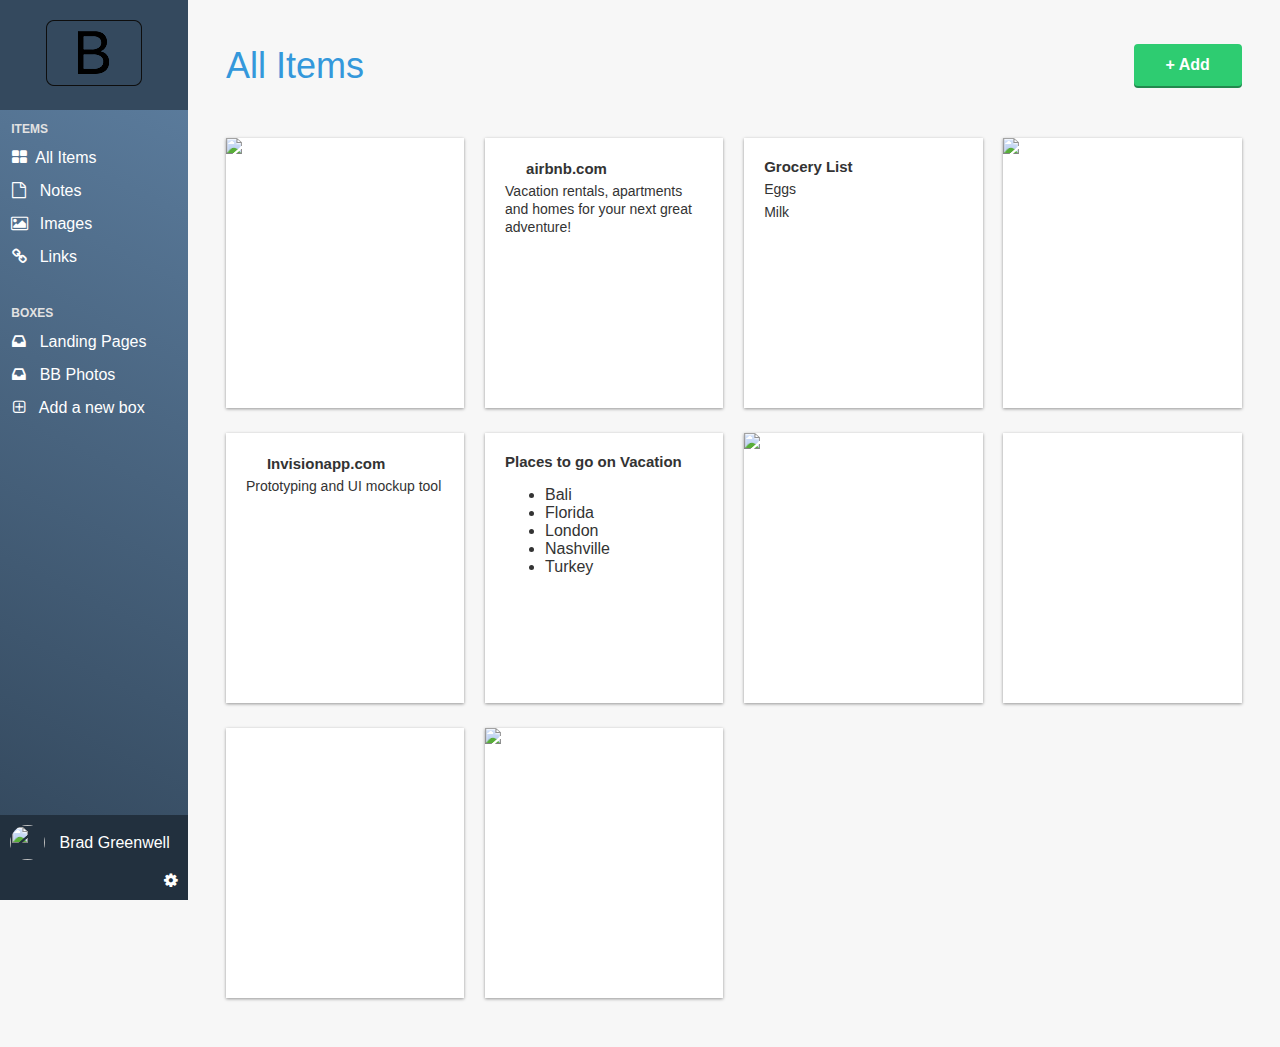
==== dashboard.html @ 69a9efc6 "Assignment-33" ====
<!DOCTYPE html>
<html lang="en-us">
<head>
	<meta http-equiv="X-UA-Compatible" content="IE-Edge">
	<meta name="viewport" content="width=device-width, initial-scale=1">
	<meta charset="UTF-8">

	<title>Dashboard | Blocbox</title>

	<!-- Google Fonts -->
	<link href='http://fonts.googlepis.com/css?family="lato:300,400,700,300italic, 400italic,700italic|Varela+Round' rel='stylesheet' type='text/css'>

	<!-- CSS -->
	<link rel="stylesheet" href="css/normalize.css">
	<link rel="stylesheet" href="css/style.css">
	<link rel="stylesheet" href="css/font-awesome.css">

	</head>

	<body class="dashboard">

	<!-- LEFT NAV -->

	<nav id="left-nav" class="left-nav">
	<a href=#" class="site-logo"><img src="images/site-logo.png" /></a>
	<div class="items">
	<p>Items</p>
	<ul>
		<li><a href="#"><i class="fa fa-th-large"></i>All Items</a></li>
		<li><a href="#"><i class="fa fa-file-o"></i> Notes</a></li>
         <li><a href="images.html"><i class="fa fa-picture-o"></i> Images</a></li>
         <li><a href="#"><i class="fa fa-link"></i> Links</a></li>
       </ul>
       <p>Boxes</p>
       <ul>
         <li><a href="#"><i class="fa fa-inbox"></i> Landing Pages</a></li>
         <li><a href="#"><i class="fa fa-inbox"></i> BB Photos</a></li>
         <li><a href="#"><i class="fa fa-plus-square-o"></i> Add a new box</a></li>
       </ul>
     </div>
     <div class="settings">
     <img src="https://s3.amazonaws.com/uifaces/faces/twitter/jsa/128.jpg">
     <p>Brad Greenwell</p>
     <a href="#"><i class="fa fa-cog"></i></a>
   </div>
   </nav>
   <main role="main">
   
   <!-- Benefits -->
   <section class="content">
     <div class="container">
       <div class="header">
         <h1>All Items</h1>
         <a href="#" class="btn">+ Add</a>
       </div>
     </div>
     <div class="container">
       <div class="content-item">
         <div class="item-box">
         <img src="https://static.pexels.com/photos/370/lights-night-dark-abstract.jpeg">
         </div>
       </div>
       <div class="content-item">
         <div class="item-box">
         <h2><img src="https://www.airbnb.com/favicon.ico">airbnb.com</h2>
         <p>Vacation rentals, apartments and homes for your next great adventure!</p>
         </div>
       </div>
       <div class="content-item">
         <div class="item-box">
         <h2>Grocery List</h2>
         <p>Eggs</p>
         <p>Milk</p>
         </div>
       </div>
       <div class="content-item">
         <div class="item-box">
         <img src="https://static.pexels.com/photos/1928/sea-nature-sunny-summer.jpg">
         </div>
       </div>
       <div class="content-item">
         <div class="item-box">
         <h2><img class="favicon" src="https://www.invisionapp.com/favicon.ico">Invisionapp.com</h2>
         <p>Prototyping and UI mockup tool</p>
         </div>
       </div>
       <div class="content-item">
         <div class="item-box">
         <h2>Places to go on Vacation</h2>
         <ul>
          <li>Bali</li>
          <li>Florida</li>
          <li>London</li>
          <li>Nashville</li>
          <li>Turkey</li>
        </ul>
         </div>
       </div>
       <div class="content-item">
         <div class="item-box">
         <img src="https://static.pexels.com/photos/3172/water-boat-lake-river.jpg">
         </div>
       </div>
       <div class="content-item">
         <div class="item-box">
         </div>
       </div>
       <div class="content-item">
         <div class="item-box">
         </div>
       </div>
       <div class="content-item">
         <div class="item-box">
         <img src="https://static.pexels.com/photos/9692/pexels-photo.jpeg">
         </div>
       </div>
     </div>
   </section>
 </main>
</body>
</html>
---- css/style.css ----
html, body{
   overflow-x: hidden;
 }
 body {
   font-family: "Lato", Helvetica, Arial, sans-serif;
   color:#333333;
 }
 h1, h2, h3, h4, h5, h6 {
   font-family: "Varela Round", Helvetica, Arial, sans-serif;
 }
 h2 {
   font-size:28px;
   font-weight: normal;
   margin-bottom: 5px;
 }
 p {
   font-size:16px;
   line-height: 19px;
   font-weight: 100;
 }
  /* GRID */
 .container {
   margin-right: auto;
   margin-left: auto;
   padding-left: 15px;
   padding-right: 15px;
   position: relative;
 }
 .container:before,
 .container:after {
   content: " ";
   display: table;
 }
 .container:after {
   clear: both;
 }
 .one-half, .one-third, .one-fourth {
   width:96%;
   float:left;
   position:relative;
   min-height: 1px;
   margin:0 2% 20px;
 }
 @media (min-width: 768px) {
   .container {
     width: 750px;
   }
 @media (min-width: 992px) {
   .container {
     width: 970px;
     padding-top: 20px;
   }
   .one-half {
     width:46%;
   }
   .one-third {
     width:29.33333%;
   }
   .one-fourth {
     width:21%;
   }
 }
 @media (min-width: 1200px) {
   .container {
     width: 1170px;
   }
 }
 /* HEADER */
 header {
   color:#FFFFFF;
   background: #34495E;
   background-image: linear-gradient(206deg, #5F81A3 0%, #34495E 94%);
 }
 header nav {
   padding:1em 0;
 }
 header nav ul {
   display:inline;
   text-align: right;
   float:right;
   margin:0;
 }
 header nav ul > li {
   list-style-type: none;
   display: inline-block;
   margin:0 15px;
 }
 header nav ul > li.btn-outline {
   padding:10px 15px;
   border:2px solid #FFFFFF;
   border-radius: 4px;
 }
 header nav ul > li.btn-outline:hover {
   background:#FFFFFF;
 }
 header nav ul > li > a {
   color:#FFFFFF;
   text-decoration: none;
 }
 header nav ul > li.btn-outline:hover > a {
   color:#34495E;
 }
 header .hero {
   text-align: center;
   display:block;
   position: relative;
 }
 header .hero h1 {
   font-size:48px;
   font-weight: normal;
   margin:95px 0 0;
 }
 header .hero p {
   font-size: 22px;
   line-height: 26px;
   font-weight: 100;
   margin:10px 0 40px;
 }
 header .hero img {
   display: block;
   margin:3em auto 0;
 }
 /* BUTTONS */
 .btn {
   border-radius: 4px;
   color:#FFFFFF;
   font-weight: 700;
   text-decoration: none;
   padding:10px 30px;
   background: #2ECC71;
   border: 2px solid #2ECC71;
   box-shadow: 0px 2px 0px 0px #22894E;
 }
 /* BENEFITS */
 .benefits {
   text-align: center;
   display:block;
   position:relative;
 }
 .benefits ul {
   margin: 0 auto;
   padding:4em 0;
 }
 .benefits ul li {
   list-style-type: none;
   display: inline-block;
 }
 .benefits i {
   color:#3498DB;
   font-size:60px;
   margin:0;
   vertical-align: middle;
 }
 .benefits h2 {
   color:#3498DB;
 }
 /* PRICING */
 .pricing {
   background: #34495E url("../images/background.png") top center no-repeat;
   background: url("../images/background.png") top center no-repeat, linear-gradient(206deg, #5F81A3 0%, #34495E 94%);
   background-size:cover;
   text-align: center;
   padding:4em 0;
 }
 .pricing h2, .pricing p {
   color:#FFFFFF;
 }
 .pricing ul {
   margin:0 auto;
   padding:2em 0;
 }
 .pricing ul li {
   list-style-type: none;
 }
 .box {
   padding:0 15px 15px;
   background: #FFFFFF;
   box-shadow: 0px 2px 4px 0px rgba(0,0,0,0.20);
   min-height: 439px;
   position: relative;
   margin-top: 25px;
 }
 .box.middle {
   min-height: 485px;
   margin-top:0px;
 }
 .box h3 {
   font-family: "Lato", Helvetica, Arial, sans-serif;
   font-weight: 600;
   text-transform: uppercase;
   background: #E2E2E2;
   box-shadow: 0px 1px 2px 0px rgba(0,0,0,0.40);
   left:0;
   right:0;
   top:0;
   text-align: center;
   margin:0 -15px 40px;
   padding:10px 0;
 }
 .box h4 {
   font-size:50px;
   font-weight: normal;
   margin:40px 0 10px;
   color:#3498DB;
 }
 .box h4 span {
   font-size:32px;
   vertical-align: top;
 }
 .box h4 span.month {
   font-family: "Lato", Helvetica, Arial, sans-serif;
   font-weight: 100;
   color:#888888;
   font-size:20px;
   vertical-align: middle;
 }
 .box ul li {
   font-size:18px;
   margin-bottom:20px;
   font-weight: 100;
 }
 .box .btn {
   position:absolute;
   bottom:20px;
   left:20px;
   right:20px;
 }
 .small {
   font-size: 12px;
   color: #FEFEFE;
   line-height: 15px;
   font-style:italic;
 }
 /* TESTIMONIALS */
 .testimonials {
   padding:4em 0;
   text-align: center;
 }
 .testimonials h2 {
   color:#3498DB;
 }
 .testimonials ul li {
   list-style-type: none;
 }
 .testimonials blockquote {
   color:#FFFFFF;
   text-align: left;
   font-style: italic;
   background:#34495E;
   position: relative;
   padding:30px;
   width:auto;
   margin:0;


 }
 .testimonials blockquote:after {
   top: 100%;
   left: 13%;
   border: solid transparent;
   content: " ";
   height: 0;
   width: 0;
   position: absolute;
   pointer-events: none;
   border-top-color: #34495E;
   border-width: 10px;
   margin-left: -10px;
   
 }
 .testimonials img {
   height: 65px;
   width: 65px;
   border-radius:50%;
   float: left;
   display: inline-block;
   margin:20px 10px 0 0;
 }
 .testimonials p.name {
   float: left;
   display: inline-block;
   text-align: left;
   font-size:13px;
   margin-top: 30px;
 }

 /* FOOTER */

 footer {
   background-color: #34495E;
   background-image: linear-gradient(to top,
      #3498DB 0%, #3498DB 50%, #34495E 100%);
   color: #FFFFFF;
   height: 150px;
   position: relative;
   overflow: hidden;
   z-index: 0;
}

footer p, footer nav ul {
   font-size: 14px;
   font-weight: 100;
   text-align: center;
   margin: 10px auto 0;
}
footer nav ul li {
   list-style-type: none;
   display: inline;
}
footer nav ul li a {
   color: #FFFFFF;
   text-decoration: none;
}
footer .right-footer-block {
   background-color: transparent;
}
footer .logo {
   padding: 2.35em 0;
   margin: 0 auto;
   display: block;
}

@media (min-width: 992px){
   footer{
      background-color: #3498DB;
      background-image: linear-gradient(to left,
         #3498DB 0%, #3498DB 33.33337%, #34495E 33.33337%, #34495E 100%);
      height: 100px;
   }
   footer p, footer nav ul{
      padding: 2em 0;
      text-align: left;
   }
   footer .right-footer-block {
      background-color: #3498DB;
   }
   footer .logo{
      padding: 2em 0 2em 1.5em;
   }
   
}
/* DASHBOARD */
 .dashboard {
   background:#F7F7F7;
 }
 .left-nav {
   height: 100vh;
   width:14.66666667%;
   color:#FFFFFF;
   background: #34495E;
   background-image: linear-gradient(206deg, #5F81A3 0%, #34495E 94%);
   float:left;
   position: fixed;
   display:block;
 }
 .left-nav .site-logo {
   padding:20px 0;
   background:#34495E;
   display:block;
   text-align: center;
 }
 .left-nav .items {
   padding:0 6%;
 }
 .left-nav .items p {
   font-weight: 600;
   text-transform: uppercase;
   font-size: 12px;
   color: #E2E2E2;
   line-height: 15px;
 }
 .left-nav .items ul {
   margin:0 0 40px;
   padding:0;
 }
 .left-nav .items ul li {
   list-style-type: none;
   margin-bottom: 15px;
 }
 .left-nav .items ul li a {
   color:#FFFFFF;
   text-decoration: none;
   font-weight: 100;
 }
 .left-nav .items ul li a i {
   width:16px;
   text-align: center;
   margin-right:8px;
 }
 /* LEFT NAVBAR SETTINGS */
 .left-nav .settings {
   position:absolute;
   background:#22303E;
   width:100%;
   bottom:0;
   left:0;
   right:0;
   padding:10px 0;
 }
 .left-nav .settings img {
   height:35px;
   width:35px;
   border-radius: 50%;
   margin-left:10px;
   display: inline-block;
 }
 .left-nav .settings p {
   display: inline-block;
   vertical-align: top;
   padding-top: 8px;
   font-weight: 400;
   margin:0 0 0 10px;
 }
 .left-nav .settings a {
   color:#FFFFFF;
   text-decoration: none;
   text-align: right;
   float: right;
   margin-right:10px;
   margin-top:8px;
 }
 /* CONTENT */
 .content {
   padding:6em 1% 1.5em;
   float:right;
   width:98%;
   position: relative;
 }
 .content .header {
   margin:0 1% 20px;
 }
 .content .header h1 {
   font-family: "Lato", Helvetica, Arial, sans-serif;
   font-weight: 100;
   margin:0 0 30px;
   font-size: 36px;
   color: #3498DB;
   line-height: 44px;
   float: left;
   display:inline-block;
 }
 .content .header > a {
   float:right;
 }
 .content-item {
   width:96%;
   margin:0 2% 25px;
   float:left;
   display:block;
 }
 .item-box {
   display:block;
   height:230px;
   background: #FFFFFF;
   box-shadow: 0px 1px 3px 0px rgba(0,0,0,0.40);
   position: relative;
   overflow: hidden;
   padding:20px;
 }
 /* Larger Mobile Devices */
 @media (min-width:460px) {
   .content {
     padding:1.5em 1%;
     float:right;
     width:90%;
     position: relative;
   }
   .content-item {
     width:46%;
     margin:0 2% 25px;
     float:left;
     display:block;
   }
 }
/* Tablets */
 @media (min-width:768px) {
   .content {
     padding:1.5em 5%;
     float:right;
     width:90%;
     position: relative;
   }
   .content > .container {
     width:700px;
   }
   .content-item {
     width:31.33333%;
     margin:0 1% 25px;
   }
 }
/* Laptops and Desktops */
 @media (min-width:992px) {
   .content {
     padding:1.5em 1%;
     float:right;
     width:83.33333333%;
     position: relative;
   }
   .content > .container {
     width:auto;
   }
   .content-item {
     width:23%;
     margin:0 1% 25px;
   }
 }
 .item-box > img {
   position:absolute;
   height:100%;
   width:auto;
   top:0;
   left:0;
   right:0;
 }
 .item-box h2 {
   font-family: 'Lato', Helvetica, Arial, sans-serif;
   font-weight: 700;
   font-size: 15px;
   line-height: 17px;
   margin:0;
 }
 .item-box h2 a {
   color: #3498DB;
   text-decoration: none;
 }
 .item-box h2 img {
   width:16px;
   height:16px;
   position:relative;
   top:2px;
   margin-right:5px;
 }
 .item-box p {
   font-size: 14px;
   color: #333333;
   line-height: 18px;
   margin:5px 0 0;
 }
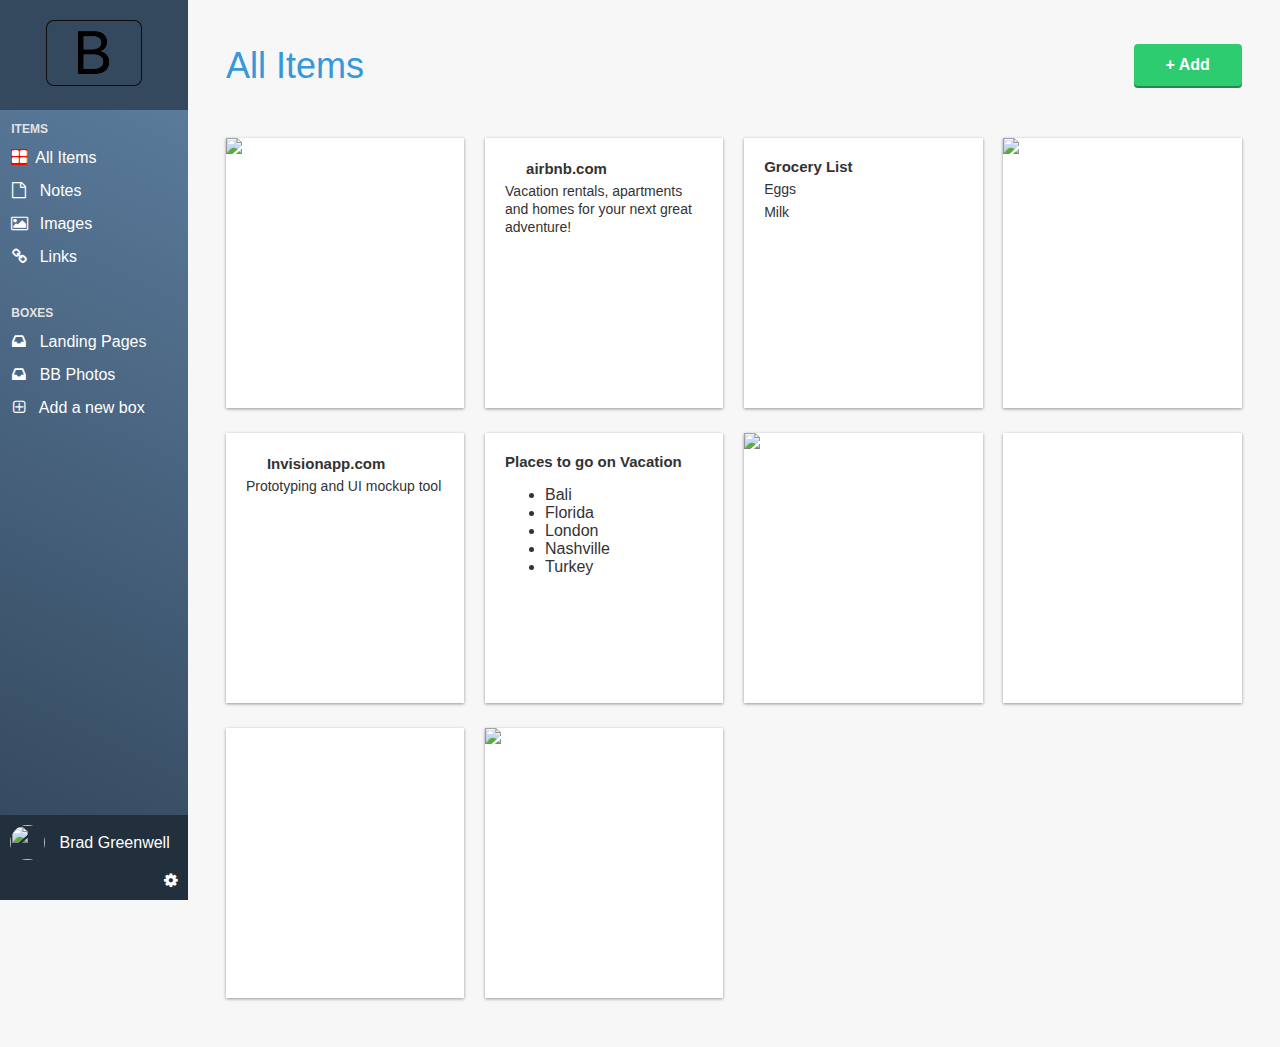
==== commit 739a4aa4: "Assignment-34" ====
--- a/dashboard.html
+++ b/dashboard.html
@@ -26,7 +26,7 @@
 	<div class="items">
 	<p>Items</p>
 	<ul>
-		<li><a href="#"><i class="fa fa-th-large"></i>All Items</a></li>
+		<li><a href="#"><i class="fa fa-th-large active"></i>All Items</a></li>
 		<li><a href="#"><i class="fa fa-file-o"></i> Notes</a></li>
          <li><a href="images.html"><i class="fa fa-picture-o"></i> Images</a></li>
          <li><a href="#"><i class="fa fa-link"></i> Links</a></li>
@@ -46,7 +46,7 @@
    </nav>
    <main role="main">
    
-   <!-- Benefits -->
+   <!-- Content -->
    <section class="content">
      <div class="container">
        <div class="header">
--- a/css/style.css
+++ b/css/style.css
@@ -535,4 +535,7 @@
    color: #333333;
    line-height: 18px;
    margin:5px 0 0;
+ }
+ .active {
+   background-color: red;
  }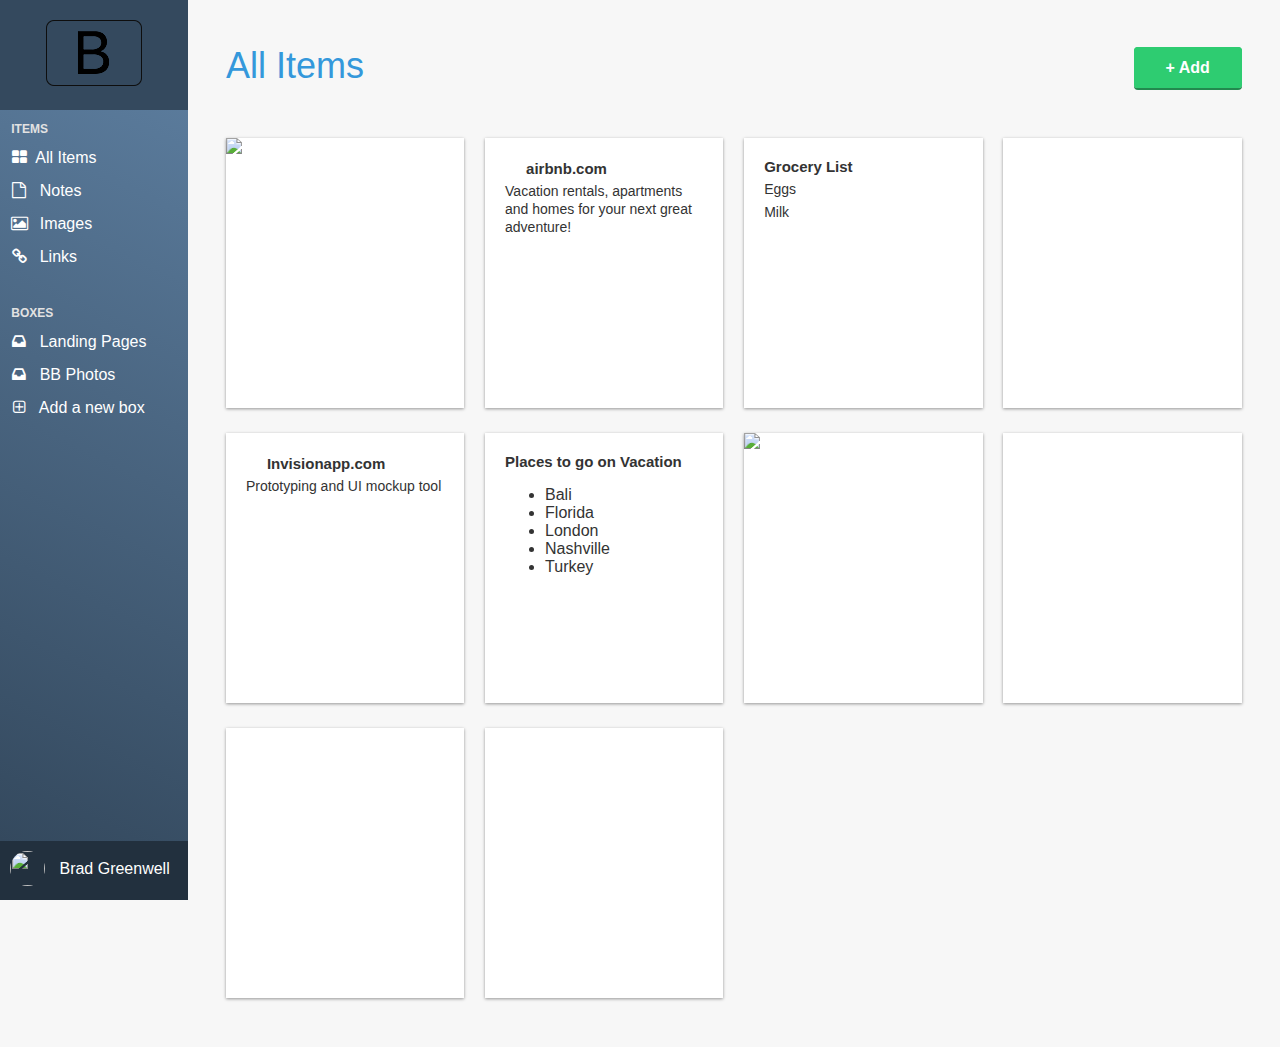
==== commit ed83a22f: "Assignment-35" ====
--- a/dashboard.html
+++ b/dashboard.html
@@ -1,33 +1,34 @@
 <!DOCTYPE html>
 <html lang="en-us">
 <head>
-	<meta http-equiv="X-UA-Compatible" content="IE-Edge">
-	<meta name="viewport" content="width=device-width, initial-scale=1">
-	<meta charset="UTF-8">
+  <meta http-equiv="X-UA-Compatible" content="IE-Edge">
+  <meta name="viewport" content="width=device-width, initial-scale=1">
+  <meta charset="UTF-8">
 
-	<title>Dashboard | Blocbox</title>
+  <title>Dashboard | Blocbox</title>
 
-	<!-- Google Fonts -->
-	<link href='http://fonts.googlepis.com/css?family="lato:300,400,700,300italic, 400italic,700italic|Varela+Round' rel='stylesheet' type='text/css'>
+  <!-- Google Fonts -->
+  <link href='http://fonts.googlepis.com/css?family="lato:300,400,700,300italic, 400italic,700italic|Varela+Round' rel='stylesheet' type='text/css'>
 
-	<!-- CSS -->
-	<link rel="stylesheet" href="css/normalize.css">
-	<link rel="stylesheet" href="css/style.css">
-	<link rel="stylesheet" href="css/font-awesome.css">
+  <!-- CSS -->
+  <link rel="stylesheet" href="css/normalize.css">
+  <link rel="stylesheet" href="css/style.css">
+  <link rel="stylesheet" href="css/font-awesome.css">
+  <link rel="stylesheet" href="css/dropit.css">
+  </head>
 
-	</head>
+  <body class="dashboard">
+  <!--RESPONSIVE NAV -->
+  <a class="hamburger" id="menu" href="#">&#9776;</a>
+  <!-- LEFT NAV -->
 
-	<body class="dashboard">
-
-	<!-- LEFT NAV -->
-
-	<nav id="left-nav" class="left-nav">
-	<a href=#" class="site-logo"><img src="images/site-logo.png" /></a>
-	<div class="items">
-	<p>Items</p>
-	<ul>
-		<li><a href="#"><i class="fa fa-th-large active"></i>All Items</a></li>
-		<li><a href="#"><i class="fa fa-file-o"></i> Notes</a></li>
+  <nav id="left-nav" class="left-nav">
+  <a href=#" class="site-logo"><img src="images/site-logo.png" /></a>
+  <div class="items">
+  <p>Items</p>
+  <ul>
+    <li><a href="#"><i class="fa fa-th-large"></i>All Items</a></li>
+    <li><a href="#"><i class="fa fa-file-o"></i> Notes</a></li>
          <li><a href="images.html"><i class="fa fa-picture-o"></i> Images</a></li>
          <li><a href="#"><i class="fa fa-link"></i> Links</a></li>
        </ul>
@@ -41,18 +42,29 @@
      <div class="settings">
      <img src="https://s3.amazonaws.com/uifaces/faces/twitter/jsa/128.jpg">
      <p>Brad Greenwell</p>
-     <a href="#"><i class="fa fa-cog"></i></a>
+     
    </div>
    </nav>
+
    <main role="main">
    
-   <!-- Content -->
+   <!-- Benefits -->
    <section class="content">
      <div class="container">
        <div class="header">
          <h1>All Items</h1>
-         <a href="#" class="btn">+ Add</a>
-       </div>
+        
+         <ul class="menu">
+            <li>
+              <a href="#" class="btn">+ Add</a>
+              <ul>
+                  <li><a href="#"><i class="fa fa-file-o"></i> Note</a></li>
+                  <li><a href="#"><i class="fa fa-picture-o"></i> Image</a></li>
+                  <li><a href="#"><i class="fa fa-link"></i> Link</a></li>
+              </ul>
+            </li>
+          </ul>
+        </div>
      </div>
      <div class="container">
        <div class="content-item">
@@ -75,7 +87,7 @@
        </div>
        <div class="content-item">
          <div class="item-box">
-         <img src="https://static.pexels.com/photos/1928/sea-nature-sunny-summer.jpg">
+         
          </div>
        </div>
        <div class="content-item">
@@ -111,11 +123,18 @@
        </div>
        <div class="content-item">
          <div class="item-box">
-         <img src="https://static.pexels.com/photos/9692/pexels-photo.jpeg">
          </div>
        </div>
      </div>
    </section>
  </main>
+ <script src="js/jquery-2.1.4.min.js"></script>
+   <script src="js/dropit.js"></script>
+   <script type="text/javascript">
+     $(".menu").dropit();
+     $( "#menu" ).click(function() {
+         $("#left-nav").toggleClass("open", 200);
+     });
+   </script>
 </body>
 </html>--- a/css/style.css
+++ b/css/style.css
@@ -45,6 +45,7 @@
    .container {
      width: 750px;
    }
+ }
  @media (min-width: 992px) {
    .container {
      width: 970px;
@@ -283,6 +284,9 @@
    font-size:13px;
    margin-top: 30px;
  }
+ .testimonial-shift {
+   margin-top: 20px;
+ }
 
  /* FOOTER */
 
@@ -331,11 +335,8 @@
       padding: 2em 0;
       text-align: left;
    }
-   footer .right-footer-block {
-      background-color: #3498DB;
-   }
    footer .logo{
-      padding: 2em 0 2em 1.5em;
+      padding: 0 0 2em 0;
    }
    
 }
@@ -344,14 +345,68 @@
    background:#F7F7F7;
  }
  .left-nav {
-   height: 100vh;
-   width:14.66666667%;
-   color:#FFFFFF;
-   background: #34495E;
-   background-image: linear-gradient(206deg, #5F81A3 0%, #34495E 94%);
-   float:left;
-   position: fixed;
+  height: 100%;
+  width: 280px;
+  position: absolute;
+  -webkit-transition: all 0.3s ease-in-out;
+   -moz-transition: all 0.3s ease-in-out;
+   -o-transition: all 0.3s ease-in-out;
+   transition: all 0.3s ease-in-out;
+   transform: translate(-280px,0);
+     -webkit-transform: translate(-280px,0); /** Chrome & Safari **/
+     -o-transform: translate(-280px,0); /** Opera **/
+     -moz-transform: translate(-280px,0); /** Firefox **/
+ }
+ .left-nav.open {
    display:block;
+   width:280px;
+   -webkit-transition: all 0.3s ease-in-out;
+   -moz-transition: all 0.3s ease-in-out;
+   -o-transition: all 0.3s ease-in-out;
+   transition: all 0.3s ease-in-out;
+   transform: translate(0,0);
+     -webkit-transform: translate(0,0); /** Chrome & Safari **/
+     -o-transform: translate(0,0); /** Opera **/
+     -moz-transform: translate(0,0); /** Firefox **/
+     z-index: 100;
+ }
+ .hamburger {
+   position:absolute;
+   z-index: 1000;
+   background:#34495E;
+   color:#FFF;
+   text-decoration: none;
+   font-size: 22px;
+   padding: 10px 15px;
+   border-radius: 4px;
+   left: 5px;
+   top: 15px;
+ }
+ @media (min-width:992px) {
+   .left-nav {
+     height: 100vh;
+     width:14.66666667%;
+     color:#FFFFFF;
+     background: #34495E;
+     background-image: linear-gradient(206deg, #5F81A3 0%, #34495E 94%);
+     float:left;
+     position: fixed;
+     display:block;
+     transform: translate(0,0);
+     -webkit-transform: translate(0,0); /** Chrome & Safari **/
+     -o-transform: translate(0,0); /** Opera **/
+     -moz-transform: translate(0,0); /** Firefox **/
+   }
+   .left-nav.open {
+     width:14.66666667%;
+     transform: translate(0,0);
+     -webkit-transform: translate(0,0); /** Chrome & Safari **/
+     -o-transform: translate(0,0); /** Opera **/
+     -moz-transform: translate(0,0); /** Firefox **/
+   }
+   .hamburger {
+     display:none;
+   }
  }
  .left-nav .site-logo {
    padding:20px 0;
--- a/css/dropit.css
+++ b/css/dropit.css
@@ -0,0 +1,60 @@
+/*
+ * Dropit v1.1.0
+ * http://dev7studios.com/dropit
+ *
+ * Copyright 2012, Dev7studios
+ * Free to use and abuse under the MIT license.
+ * http://www.opensource.org/licenses/mit-license.php
+ */
+
+/* These styles assume you are using ul and li */
+.dropit {
+    list-style: none;
+	 padding: 0;
+    margin: 15px 0 0;
+    float:right;
+    display:inline-block;
+}
+.dropit .dropit-trigger { position: relative; }
+.dropit .dropit-submenu {
+    position: absolute;
+    top: 100%;
+    right: 0; /* dropdown left or right */
+    z-index: 1000;
+    display: none;
+    min-width: 100px;
+    list-style: none;
+	 padding: 20px;
+    margin: 20px 0 0;
+}
+.dropit .dropit-open .dropit-submenu { 
+    display: block; 
+ background: #FFFFFF;
+   box-shadow: 0px 2px 4px 0px rgba(0,0,0,0.30);
+   border-radius: 4px;
+}
+.dropit .dropit-open .dropit-submenu:after {
+  content: " ";
+  position: absolute;
+  border-style: solid;
+  border-width: 0 8px 8px;
+  border-color: #FFFFFF transparent;
+  display: block;
+  width: 0;
+  z-index: 1;
+  top: -8px;
+  right: 10px;
+ }
+ .dropit .dropit-open .dropit-submenu li {
+  display: block;
+  margin-bottom: 20px;
+ }
+ .dropit .dropit-open .dropit-submenu li:last-child {
+  margin-bottom: 0px;
+ }
+ .dropit .dropit-open .dropit-submenu li a {
+  color:#34495E;
+  text-decoration: none;
+  font-family: "Lato", Helvetica, Arial, sans-serif;
+  font-weight:100;
+ }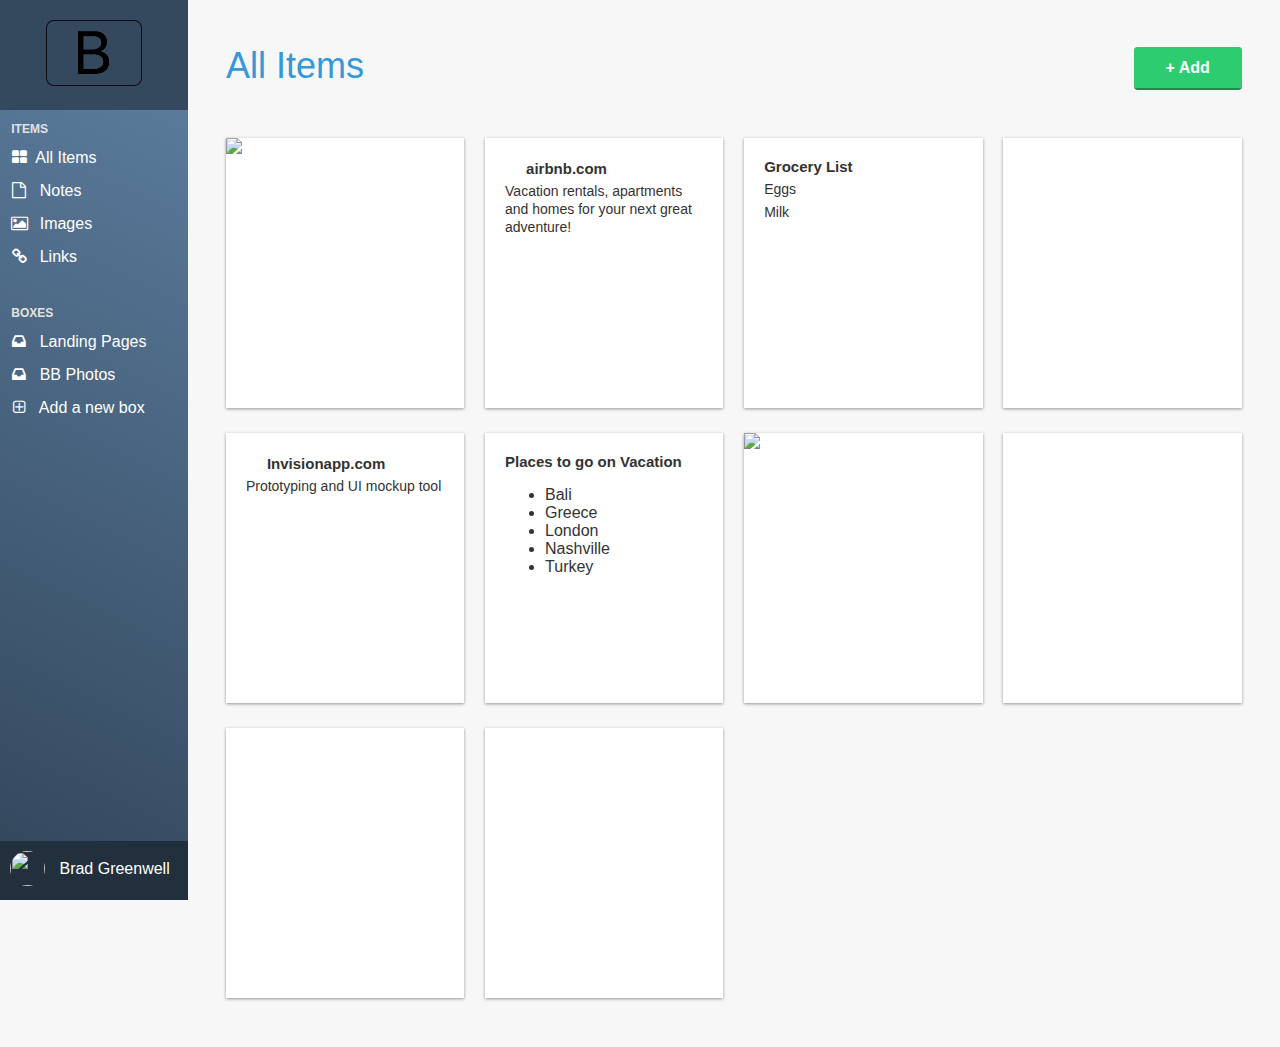
==== commit 912216ba: "Assignment-35" ====
--- a/dashboard.html
+++ b/dashboard.html
@@ -87,7 +87,6 @@
        </div>
        <div class="content-item">
          <div class="item-box">
-         
          </div>
        </div>
        <div class="content-item">
@@ -101,7 +100,7 @@
          <h2>Places to go on Vacation</h2>
          <ul>
           <li>Bali</li>
-          <li>Florida</li>
+          <li>Greece</li>
           <li>London</li>
           <li>Nashville</li>
           <li>Turkey</li>
--- a/css/style.css
+++ b/css/style.css
@@ -355,7 +355,7 @@
    transform: translate(-280px,0);
      -webkit-transform: translate(-280px,0); /** Chrome & Safari **/
      -o-transform: translate(-280px,0); /** Opera **/
-     -moz-transform: translate(-280px,0); /** Firefox **/
+     -moz-transform: translate(-280px,0); /* Firefox */
  }
  .left-nav.open {
    display:block;
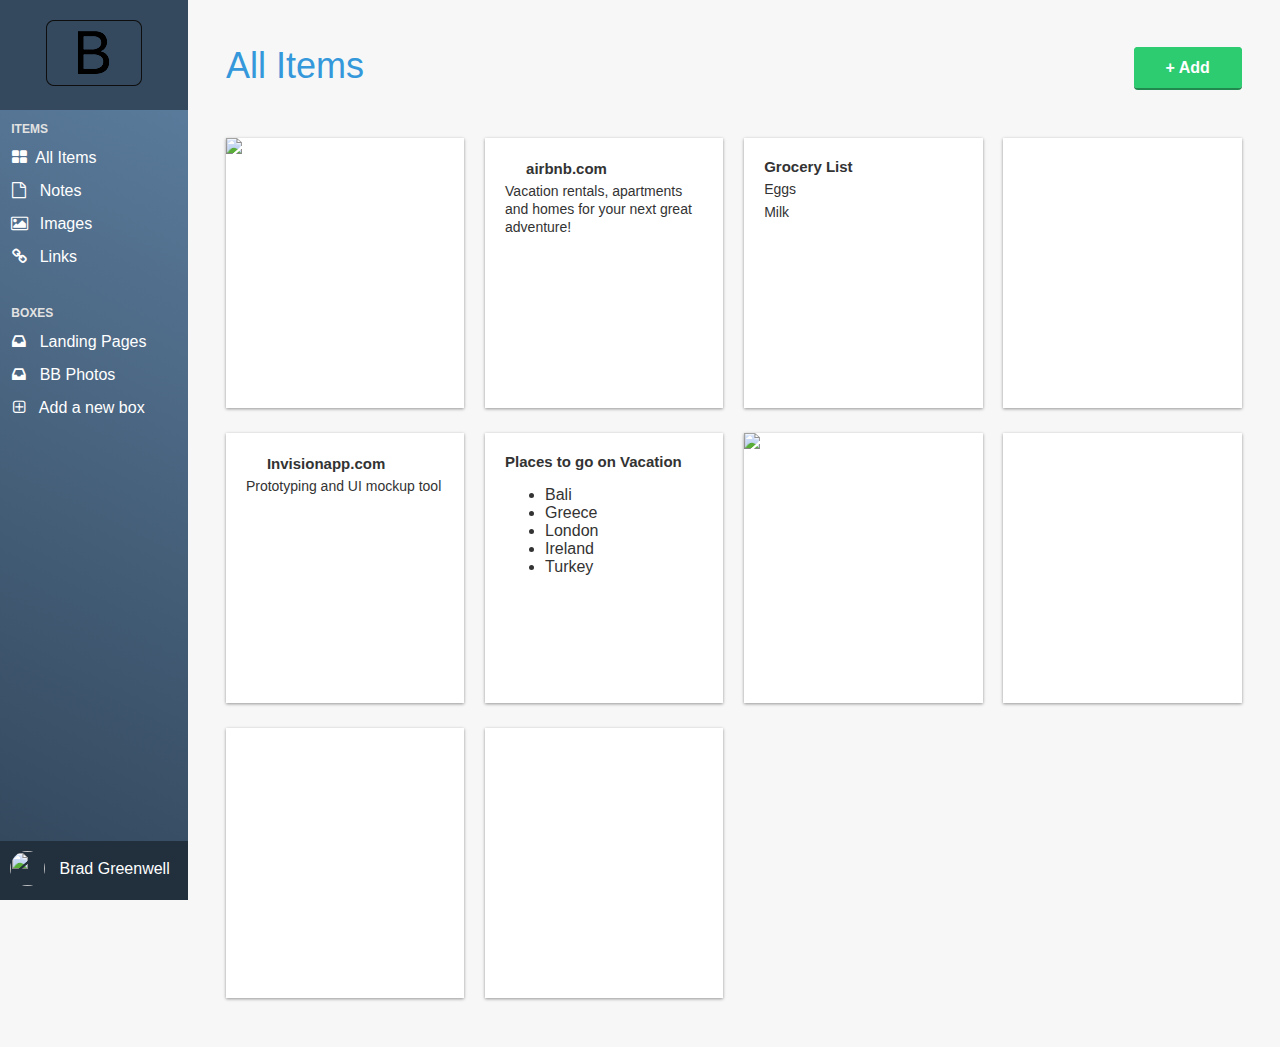
==== commit 26d2e5a3: "Assignment-35" ====
--- a/dashboard.html
+++ b/dashboard.html
@@ -102,7 +102,7 @@
           <li>Bali</li>
           <li>Greece</li>
           <li>London</li>
-          <li>Nashville</li>
+          <li>Ireland</li>
           <li>Turkey</li>
         </ul>
          </div>
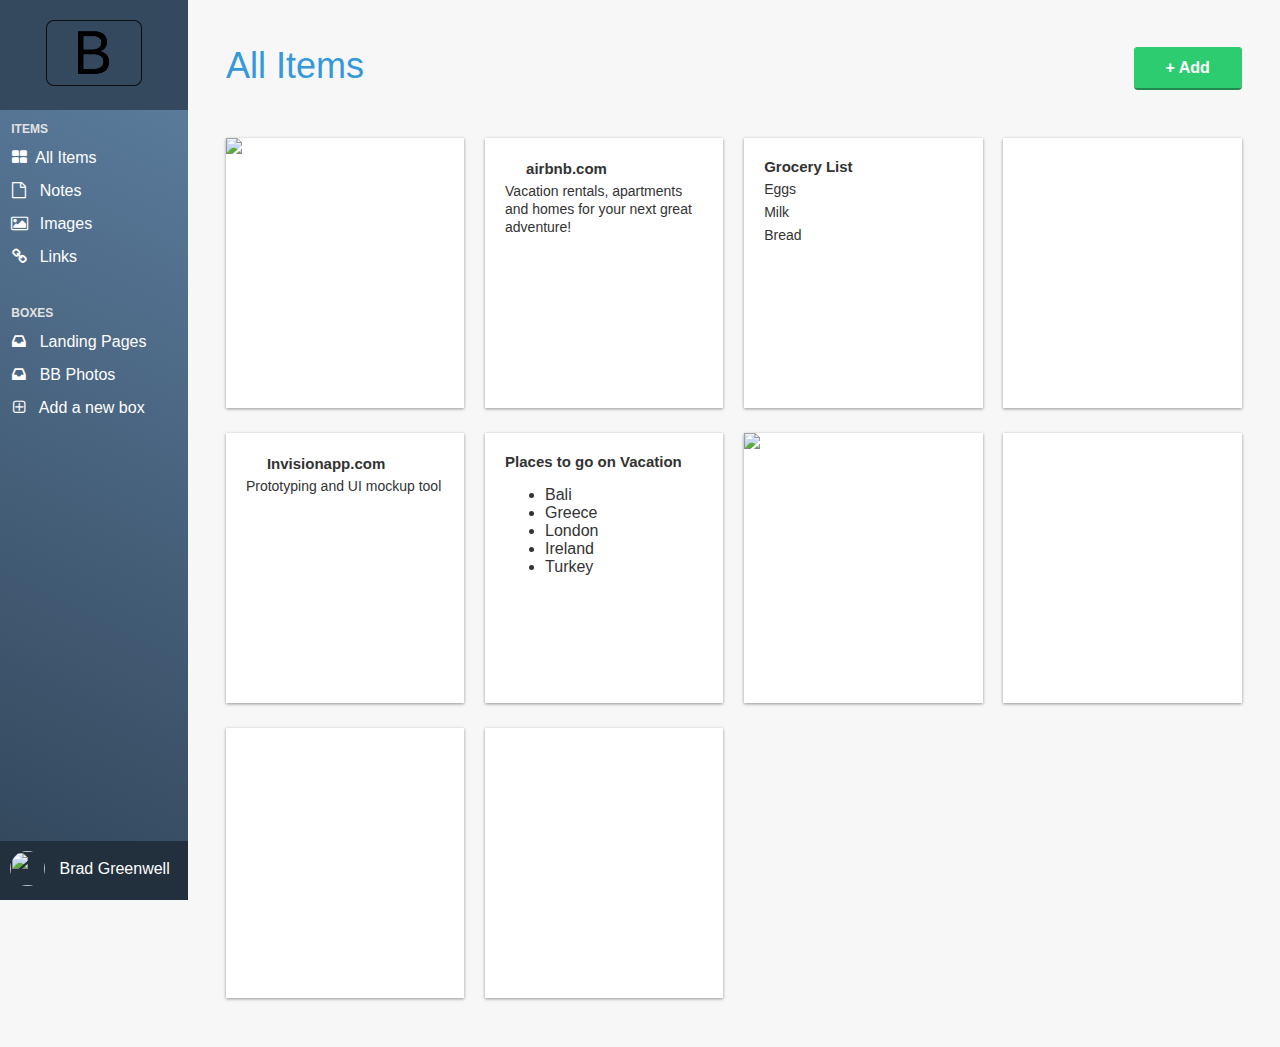
==== commit e9f5d1a1: "Final Push, Deploying Blocbox" ====
--- a/dashboard.html
+++ b/dashboard.html
@@ -83,6 +83,7 @@
          <h2>Grocery List</h2>
          <p>Eggs</p>
          <p>Milk</p>
+         <p>Bread</p>
          </div>
        </div>
        <div class="content-item">
